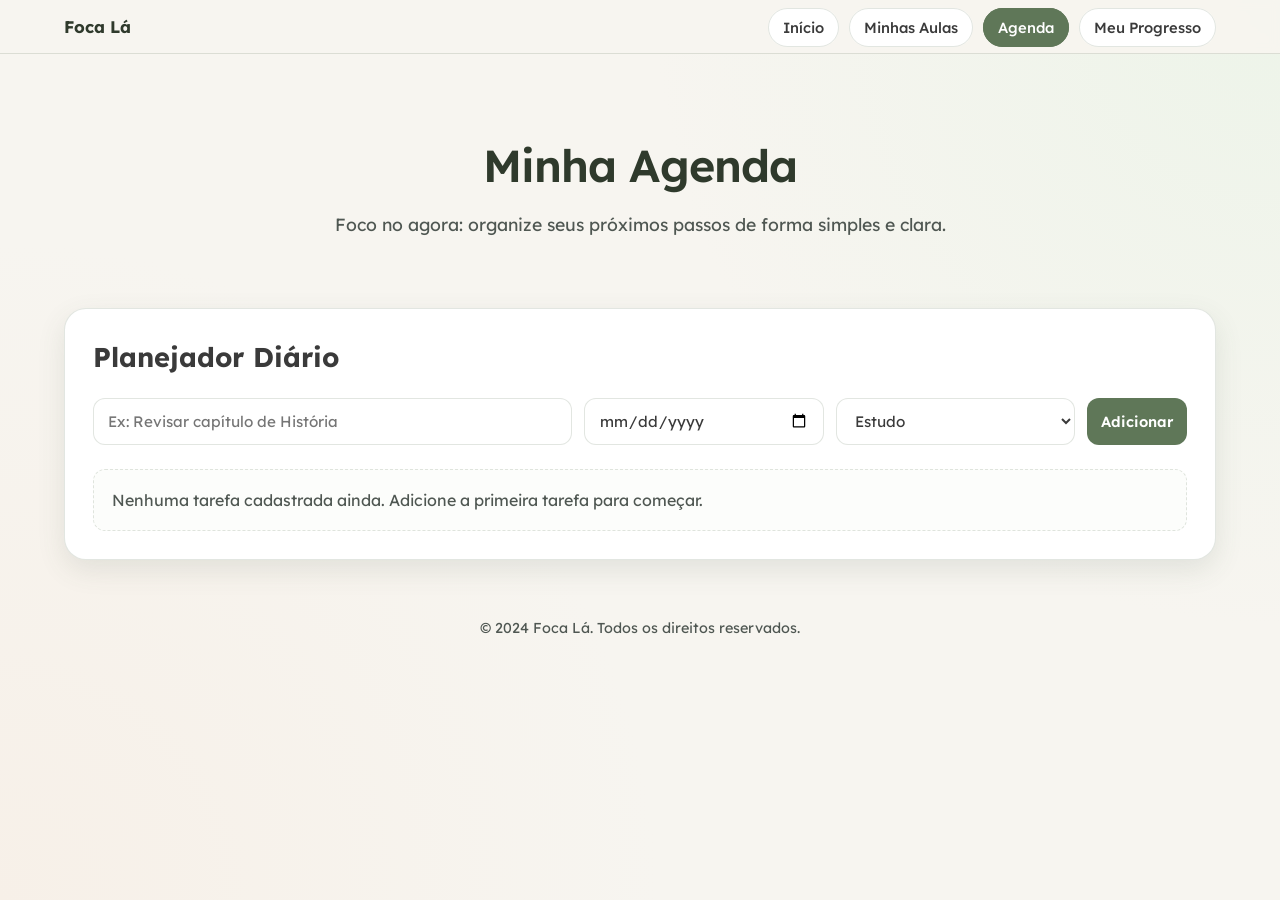
==== agenda.html @ d6c6d33f "Initial commit" ====
<!DOCTYPE html>
<html lang="pt-BR">
<head>
  <meta charset="UTF-8">
  <meta name="viewport" content="width=device-width, initial-scale=1.0">
  <link rel="stylesheet" href="assets/css/global.css">
  <link rel="stylesheet" href="assets/css/agenda.css">
  <link rel="preconnect" href="https://fonts.googleapis.com">
  <link rel="preconnect" href="https://fonts.gstatic.com" crossorigin>
  <link href="https://fonts.googleapis.com/css2?family=Lexend:wght@100..900&display=swap" rel="stylesheet">
  <link rel="shortcut icon" href="assets/images/fav.ico" type="image/x-icon">
  <title>Foca Lá | Agenda</title>
</head>
<body>
  <header class="site-nav">
    <div class="site-nav-inner">
      <a href="index.html" class="nav-brand">Foca Lá</a>
      <button class="nav-toggle" type="button" aria-expanded="false" aria-controls="main-nav-links">
        Menu
      </button>
      <ul id="main-nav-links" class="nav-links">
        <li><a href="index.html">Início</a></li>
        <li><a href="aulas.html">Minhas Aulas</a></li>
        <li><a href="agenda.html">Agenda</a></li>
        <li><a href="progresso.html">Meu Progresso</a></li>
      </ul>
    </div>
  </header>
  <main class="container agenda-page">
    <section class="header">
      <h1>Minha Agenda</h1>
      <p>Foco no agora: organize seus próximos passos de forma simples e clara.</p>
    </section>

    <section id="agenda" class="agenda-section" aria-labelledby="agenda-titulo">
      <h2 id="agenda-titulo">Planejador Diário</h2>

      <form id="task-form" class="task-form">
        <label for="task-title" class="sr-only">Nome da tarefa</label>
        <input id="task-title" name="title" type="text" placeholder="Ex: Revisar capítulo de História" required>

        <label for="task-date" class="sr-only">Data da tarefa</label>
        <input id="task-date" name="date" type="date" required>

        <label for="task-category" class="sr-only">Categoria da tarefa</label>
        <select id="task-category" name="category" required>
          <option value="Estudo">Estudo</option>
          <option value="Trabalho">Trabalho</option>
          <option value="Prova">Prova</option>
        </select>

        <button type="submit" class="btn-primary">Adicionar</button>
      </form>

      <ul id="task-list" class="task-list" aria-live="polite"></ul>
    </section>
  </main>

  <footer>
    &copy; 2024 Foca Lá. Todos os direitos reservados.
  </footer>

  <script src="assets/scripts/navigation.js"></script>
  <script src="assets/scripts/agenda.js"></script>
</body>
</html>
---- assets/css/global.css ----
:root {
  --bg-color: #f7f5f0; /* off-white creme muito claro */
  --card-bg-color: #ffffff; /* branco puro */
  --primary-color: #a7bfa1; /* verde sálvia */
  --accent-color: #5f7758; /* verde musgo */
  --text-color: #3a3a3a; /* cinza grafite escuro */

  --bg: var(--bg-color);
  --chunk: var(--primary-color);
  --chunk-soft: #eaf1e7;
  --action: var(--accent-color);
  --action-hover: #536a4d;
  --text: var(--text-color);
  --text-soft: #4f5752;
  --focus: #6c8b64;
  --radius-xl: 28px;
  --radius-lg: 22px;
  --radius-md: 16px;
  --shadow-soft: 0 10px 28px rgba(78, 92, 74, 0.12);
  --shadow-hover: 0 16px 34px rgba(78, 92, 74, 0.2);
  --border-soft: rgba(95, 119, 88, 0.18);
}

* {
  box-sizing: border-box;
  margin: 0;
  padding: 0;
  font-family: "Lexend", sans-serif;
}

html,
body {
  min-height: 100%;
}

body {
  background:
    radial-gradient(circle at top right, #edf4e9 0%, transparent 40%),
    radial-gradient(circle at bottom left, #f7f0e8 0%, transparent 42%),
    var(--bg);
  color: var(--text);
  line-height: 1.5;
}

.site-nav {
  position: sticky;
  top: 0;
  z-index: 20;
  background: rgba(247, 245, 240, 0.95);
  border-bottom: 1px solid var(--border-soft);
  backdrop-filter: blur(4px);
}

.site-nav-inner {
  max-width: 1200px;
  margin: 0 auto;
  padding: 14px 24px;
  display: flex;
  align-items: center;
  justify-content: space-between;
  gap: 18px;
}

.nav-brand {
  color: #2f3a2c;
  text-decoration: none;
  font-weight: 700;
  font-size: 1.05rem;
}

.nav-toggle {
  display: none;
  border: 1px solid var(--border-soft);
  background: #fff;
  color: var(--text-color);
  border-radius: 12px;
  padding: 8px 12px;
  font-family: inherit;
  font-size: 0.95rem;
}

.nav-links {
  list-style: none;
  display: flex;
  align-items: center;
  gap: 10px;
}

.nav-links a {
  text-decoration: none;
  color: var(--text-color);
  background: #fff;
  border: 1px solid var(--border-soft);
  border-radius: 999px;
  padding: 9px 14px;
  font-size: 0.92rem;
  font-weight: 500;
}

.nav-links a:hover {
  background: #edf4e9;
}

.nav-links a:focus-visible,
.nav-toggle:focus-visible {
  outline: 3px solid var(--focus);
  outline-offset: 2px;
}

.nav-links a.is-active {
  background: var(--accent-color);
  color: #fff;
  border-color: var(--accent-color);
}

.container {
  display: flex;
  flex-direction: column;
  gap: 36px;
  align-items: center;
  max-width: 1200px;
  margin: 0 auto;
  padding: 44px 24px;
}

.header {
  width: 100%;
  max-width: 820px;
  padding: 34px 28px;
  text-align: center;
}

.header h1 {
  font-size: clamp(1.9rem, 4.5vw, 2.8rem);
  margin-bottom: 12px;
  font-weight: 600;
  letter-spacing: -0.02em;
  color: #2f3a2c;
}

.header p {
  max-width: 680px;
  margin: 0 auto;
  color: var(--text-soft);
  font-size: clamp(1rem, 2.4vw, 1.1rem);
}

.btn-primary,
.btn-soft,
.btn-danger {
  border: none;
  border-radius: 12px;
  padding: 10px 14px;
  font-size: 0.92rem;
  font-weight: 600;
  cursor: pointer;
  text-decoration: none;
  display: inline-flex;
  align-items: center;
  justify-content: center;
}

.btn-primary {
  background: var(--accent-color);
  color: #fff;
}

.btn-primary:hover {
  background: var(--action-hover);
}

.btn-soft {
  background: #e7efe4;
  color: #3f5740;
}

.btn-danger {
  background: #efe5e3;
  color: #7c4f47;
}

.task-tag {
  display: inline-block;
  padding: 4px 10px;
  border-radius: 999px;
  font-size: 0.78rem;
  font-weight: 600;
}

.tag-prova {
  background: #e8dfd3;
  color: #6f5a3e;
}

.tag-trabalho {
  background: #dfe9dc;
  color: #446040;
}

.tag-estudo {
  background: #e8efe4;
  color: #496045;
}

footer {
  text-align: center;
  padding: 14px 18px;
  color: var(--text-soft);
  font-size: 0.9rem;
}

@media (max-width: 980px) {
  .container {
    padding-top: 52px;
  }
}

@media (max-width: 860px) {
  .site-nav-inner {
    padding: 12px 18px;
  }

  .nav-toggle {
    display: inline-flex;
    align-items: center;
    justify-content: center;
  }

  .nav-links {
    display: none;
    width: 100%;
    flex-direction: column;
    align-items: stretch;
    gap: 8px;
    margin-top: 10px;
  }

  .nav-links.is-open {
    display: flex;
  }

  .site-nav-inner {
    flex-wrap: wrap;
  }

  .nav-links a {
    border-radius: 12px;
    padding: 11px 12px;
  }
}

@media (max-width: 680px) {
  .container {
    gap: 24px;
    padding: 40px 18px;
  }

  .header {
    padding: 24px 18px;
    border-radius: 20px;
  }

  .btn-soft,
  .btn-danger,
  .btn-primary {
    width: 100%;
  }
}
---- assets/css/agenda.css ----
.agenda-section {
  width: 100%;
  background: var(--card-bg-color);
  border: 1px solid var(--border-soft);
  border-radius: var(--radius-lg);
  box-shadow: var(--shadow-soft);
  padding: 28px;
}

.agenda-section h2 {
  font-size: clamp(1.3rem, 2.8vw, 1.7rem);
  color: var(--text-color);
}

.task-form {
  display: grid;
  grid-template-columns: 2fr 1fr 1fr auto;
  gap: 12px;
  margin: 20px 0 24px;
}

.task-form input,
.task-form select {
  border: 1px solid var(--border-soft);
  border-radius: 12px;
  padding: 12px 14px;
  font-size: 0.95rem;
  color: var(--text-color);
  background: #fff;
}

.task-form input:focus,
.task-form select:focus {
  outline: 2px solid var(--focus);
  outline-offset: 1px;
}

.task-list {
  list-style: none;
  display: flex;
  flex-direction: column;
  gap: 16px;
}

.task-card {
  background: #fff;
  border: 1px solid var(--border-soft);
  border-left: 6px solid var(--primary-color);
  border-radius: 14px;
  padding: 18px;
  display: flex;
  justify-content: space-between;
  align-items: center;
  gap: 16px;
}

.task-main h3 {
  font-size: 1.04rem;
  color: #2f3a2c;
  margin-bottom: 6px;
}

.task-date {
  color: var(--text-soft);
  font-size: 0.9rem;
  margin-bottom: 8px;
}

.task-actions {
  display: flex;
  gap: 8px;
  flex-wrap: wrap;
}

.task-card.is-completed {
  opacity: 0.72;
  background: #f8faf7;
  border-left-color: #b9c8b4;
}

.task-card.is-completed .task-main h3 {
  font-weight: 500;
}

.task-empty {
  padding: 18px;
  border: 1px dashed var(--border-soft);
  border-radius: 12px;
  color: var(--text-soft);
  background: #fcfdfb;
}

.sr-only {
  position: absolute;
  width: 1px;
  height: 1px;
  overflow: hidden;
  clip: rect(0, 0, 0, 0);
  white-space: nowrap;
  clip-path: inset(50%);
}

@media (max-width: 680px) {
  .task-form {
    grid-template-columns: 1fr;
  }

  .task-card {
    flex-direction: column;
    align-items: flex-start;
  }

  .task-actions {
    width: 100%;
  }
}
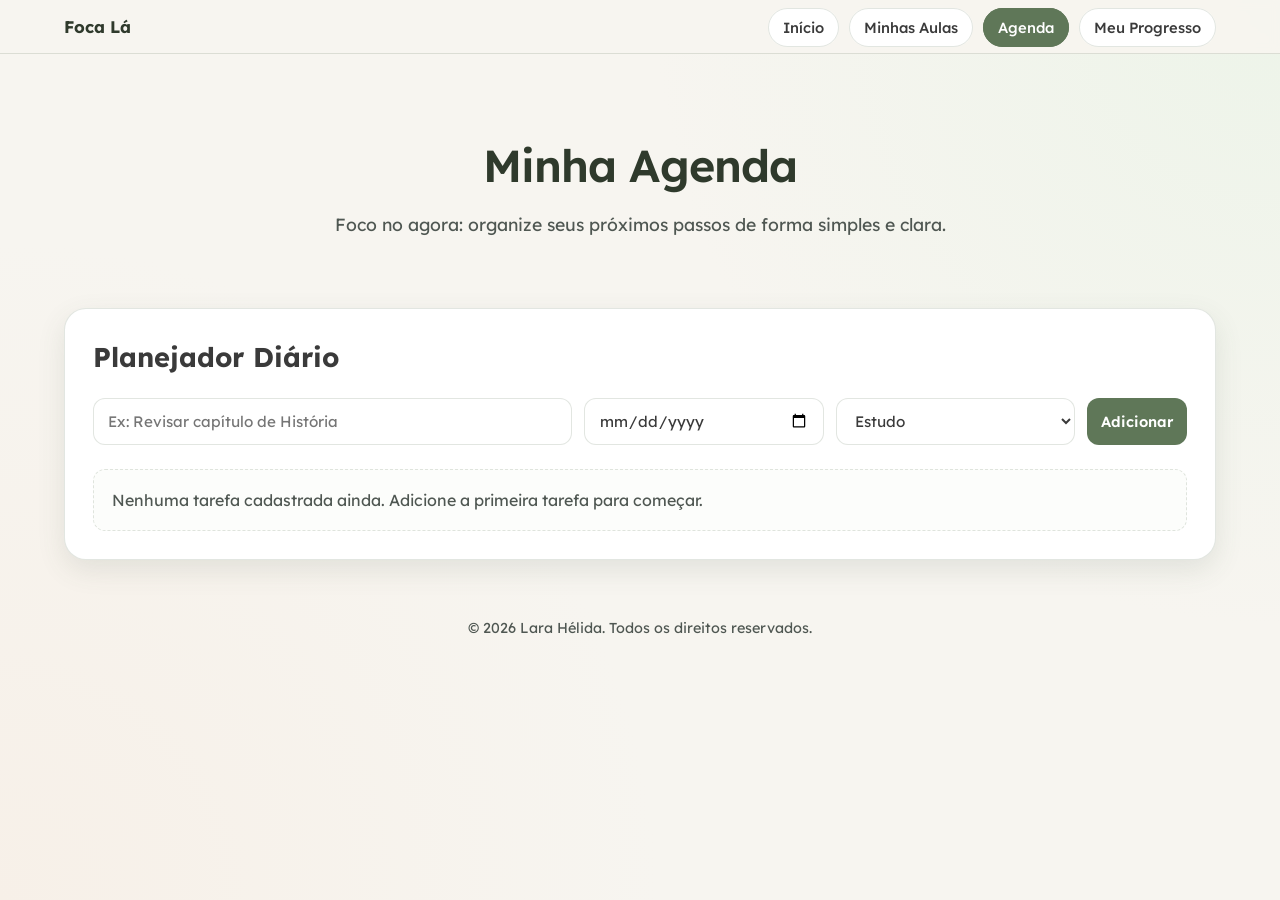
==== commit 2771d32b: "Correção de detalhes do site" ====
--- a/agenda.html
+++ b/agenda.html
@@ -57,7 +57,7 @@
   </main>
 
   <footer>
-    &copy; 2024 Foca Lá. Todos os direitos reservados.
+    &copy; 2026 Lara Hélida. Todos os direitos reservados.
   </footer>
 
   <script src="assets/scripts/navigation.js"></script>
--- a/assets/css/global.css
+++ b/assets/css/global.css
@@ -218,34 +218,57 @@
 @media (max-width: 860px) {
   .site-nav-inner {
     padding: 12px 18px;
+    position: relative;
   }
 
   .nav-toggle {
     display: inline-flex;
     align-items: center;
     justify-content: center;
+    min-height: 42px;
+    min-width: 72px;
+  }
+
+  .site-nav-inner {
+    flex-wrap: nowrap;
   }
 
   .nav-links {
-    display: none;
-    width: 100%;
+    position: absolute;
+    top: calc(100% + 8px);
+    right: 18px;
+    left: 18px;
+    list-style: none;
+    display: flex;
     flex-direction: column;
     align-items: stretch;
     gap: 8px;
-    margin-top: 10px;
+    margin-top: 0;
+    padding: 10px;
+    border: 1px solid var(--border-soft);
+    border-radius: 14px;
+    background: rgba(255, 255, 255, 0.98);
+    box-shadow: var(--shadow-soft);
+    opacity: 0;
+    visibility: hidden;
+    transform: translateY(-8px);
+    pointer-events: none;
+    transition: opacity 0.2s ease, transform 0.2s ease, visibility 0.2s ease;
   }
 
   .nav-links.is-open {
-    display: flex;
-  }
-
-  .site-nav-inner {
-    flex-wrap: wrap;
+    opacity: 1;
+    visibility: visible;
+    transform: translateY(0);
+    pointer-events: auto;
   }
 
   .nav-links a {
     border-radius: 12px;
-    padding: 11px 12px;
+    padding: 12px 14px;
+    min-height: 44px;
+    display: flex;
+    align-items: center;
   }
 }
 
